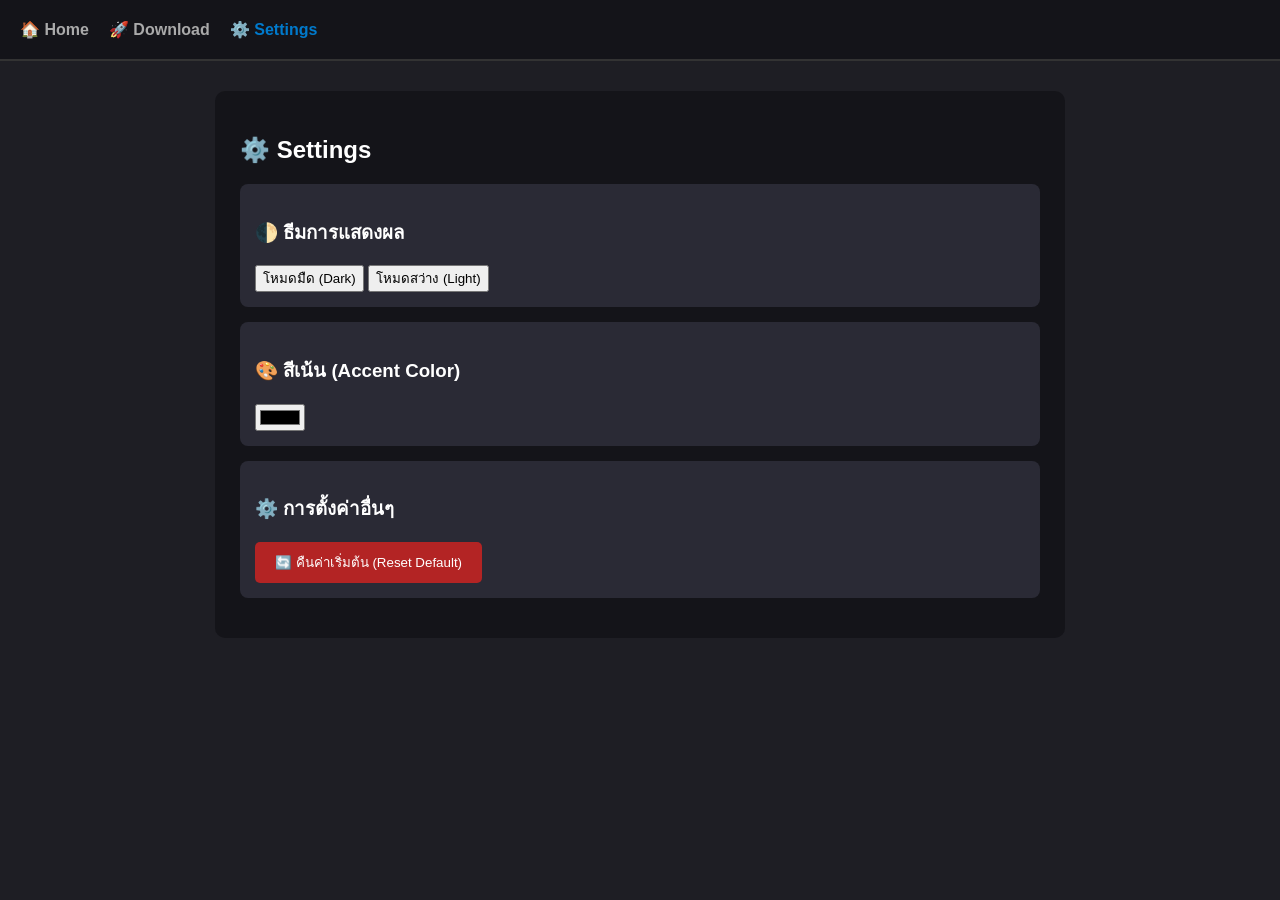
==== settings.html @ 11ca4e33 "Add files via upload" ====
<head>
    <title>GameLauncher-Settings</title>
    <link rel="icon" href="data/gamelauncher_icon.ico" type="image/x-icon">

    <link rel="stylesheet" href="style.css">
</head>
<body>
    <div class="nav">
        <a href="index.html">🏠 Home</a>
        <a href="download.html">🚀 Download</a>
        <a href="settings.html" class="active">⚙️ Settings</a>
    </div>
    <div class="container">
    <h2>⚙️ Settings</h2>

    <div class="card">
        <h3>🌓 ธีมการแสดงผล</h3>
        <button onclick="setTheme('dark')">โหมดมืด (Dark)</button>
        <button onclick="setTheme('light')">โหมดสว่าง (Light)</button>
    </div>

    <div class="card">
        <h3>🎨 สีเน้น (Accent Color)</h3>
        <input type="color" id="colorPicker" onchange="changeColor()">
    </div>

    <div class="card">
        <h3>⚙️ การตั้งค่าอื่นๆ</h3>
        <button onclick="resetToDefault()" style="padding:10px 20px; background:#b32424; color:white; border:none; border-radius:5px; cursor:pointer;">
            🔄 คืนค่าเริ่มต้น (Reset Default)
        </button>
    </div>
    </div>

    <script>
        function resetToDefault() {
            // ล้างข้อมูลที่เคยเซฟไว้
            localStorage.removeItem('theme');
            localStorage.removeItem('accent');
            
            // รีเฟรชหน้าเว็บ เพื่อโหลดค่าเริ่มต้นจาก CSS
            location.reload();
        }
        
        // สลับธีม มืด/สว่าง
        function setTheme(mode) {
            if(mode === 'light') {
                document.body.classList.add('light-theme');
            } else {
                document.body.classList.remove('light-theme');
            }
            localStorage.setItem('theme', mode);
        }

        // เปลี่ยนสี Accent
        function changeColor() {
            const color = document.getElementById('colorPicker').value;
            document.documentElement.style.setProperty('--accent-color', color);
            localStorage.setItem('accent', color);
        }

        // โหลดค่าที่เซฟไว้ตอนเปิดเว็บ
        window.onload = () => {
            const savedTheme = localStorage.getItem('theme');
            const savedColor = localStorage.getItem('accent');
            
            if(savedTheme) setTheme(savedTheme);
            if(savedColor) {
                document.documentElement.style.setProperty('--accent-color', savedColor);
                document.getElementById('colorPicker').value = savedColor;
            }
        }
    </script>
</body>
---- style.css ----
:root {
    --bg-main: #1e1e24;
    --bg-container: #141419;
    --text-color: #ffffff;
    --accent-color: #007acc;
    --card-bg: #2a2a35;
    --border-color: #333;
}

/* ธีมสว่าง */
body.light-theme {
    --bg-main: #f0f0f5;
    --bg-container: #ffffff;
    --text-color: #1e1e24;
    --accent-color: #005a9e;
    --card-bg: #e0e0e8;
    --border-color: #ccc;
}

/* เปลี่ยนจากเดิม th, td { ... } ให้เป็นดังนี้ */
th, td { 
    padding: 12px; 
    border-bottom: 1px solid var(--border-color); 
    text-align: left; 
    color: var(--text-color); /* เพิ่มบรรทัดนี้เพื่อให้สีเปลี่ยนตามธีม */
}

body { font-family: 'Segoe UI', sans-serif; background: var(--bg-main); color: var(--text-color); margin: 0; transition: 0.3s; }
.nav { background: var(--bg-container); padding: 20px; display: flex; gap: 20px; border-bottom: 2px solid var(--border-color); }
.nav a { color: #aaa; text-decoration: none; font-weight: bold; cursor: pointer; }
.nav a.active { color: var(--accent-color); }
.nav a:hover { color: var(--text-color); }

.container { max-width: 800px; margin: 30px auto; background: var(--bg-container); padding: 25px; border-radius: 10px; }
.btn-dl { background: var(--accent-color); color: white; padding: 8px 15px; text-decoration: none; border-radius: 5px; font-weight: bold; }
table { width: 100%; border-collapse: collapse; margin-top: 15px; }
th, td { padding: 12px; border-bottom: 1px solid var(--border-color); text-align: left; }
.card { background: var(--card-bg); padding: 15px; border-radius: 8px; margin-bottom: 15px; }
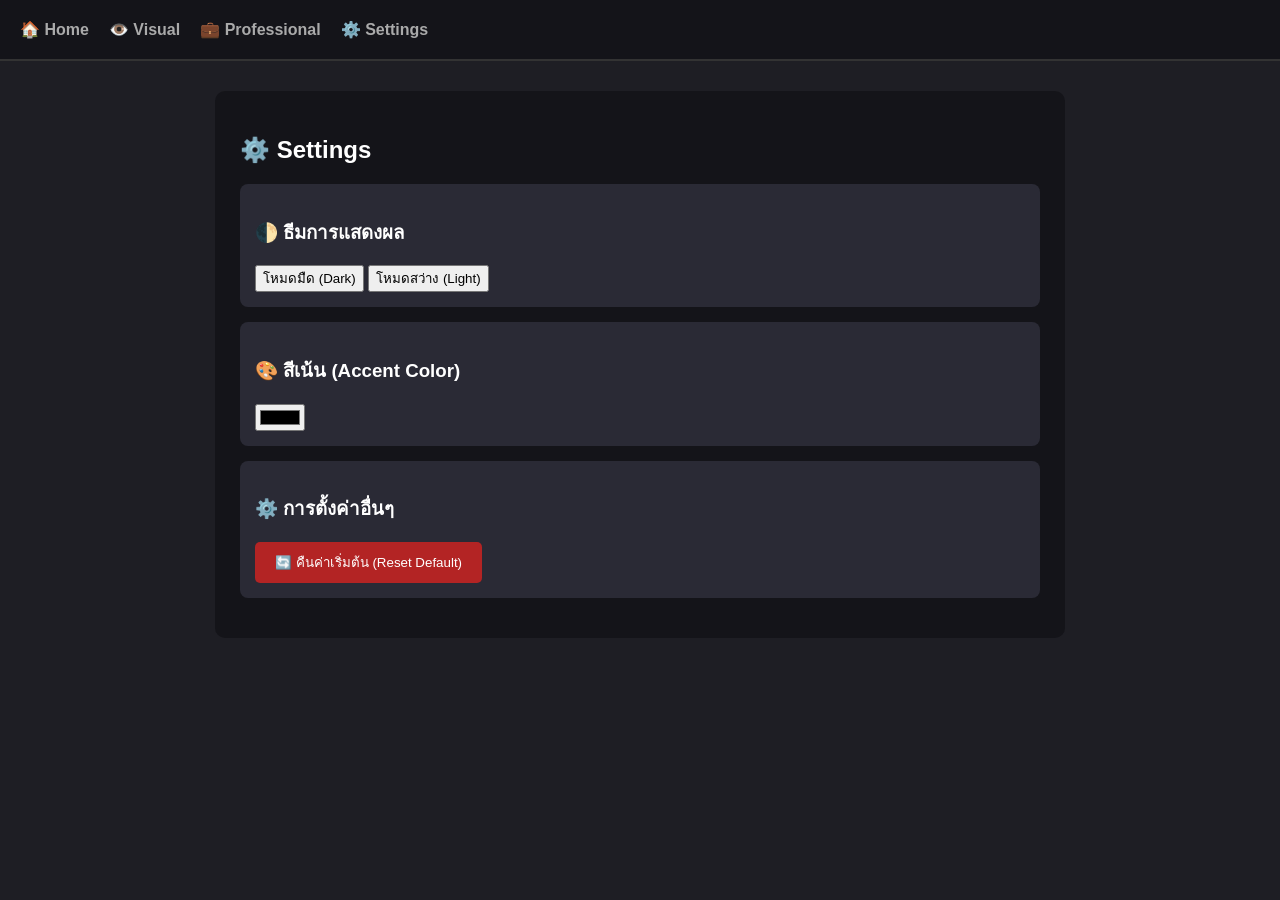
==== commit e553a124: "Add files via upload" ====
--- a/settings.html
+++ b/settings.html
@@ -7,8 +7,9 @@
 <body>
     <div class="nav">
         <a href="index.html">🏠 Home</a>
-        <a href="download.html">🚀 Download</a>
-        <a href="settings.html" class="active">⚙️ Settings</a>
+        <a href="download-visual.html">👁️ Visual</a>
+        <a href="download-professional.html">💼 Professional</a>
+        <a href="settings.html">⚙️ Settings</a>
     </div>
     <div class="container">
     <h2>⚙️ Settings</h2>
--- a/style.css
+++ b/style.css
@@ -25,6 +25,17 @@
     color: var(--text-color); /* เพิ่มบรรทัดนี้เพื่อให้สีเปลี่ยนตามธีม */
 }
 
+/* เพิ่มใน style.css */
+.badge-rec {
+    background: #00a86b;
+    color: white;
+    padding: 2px 6px;
+    border-radius: 4px;
+    font-size: 10px;
+    margin-left: 8px;
+    vertical-align: middle;
+}
+
 body { font-family: 'Segoe UI', sans-serif; background: var(--bg-main); color: var(--text-color); margin: 0; transition: 0.3s; }
 .nav { background: var(--bg-container); padding: 20px; display: flex; gap: 20px; border-bottom: 2px solid var(--border-color); }
 .nav a { color: #aaa; text-decoration: none; font-weight: bold; cursor: pointer; }
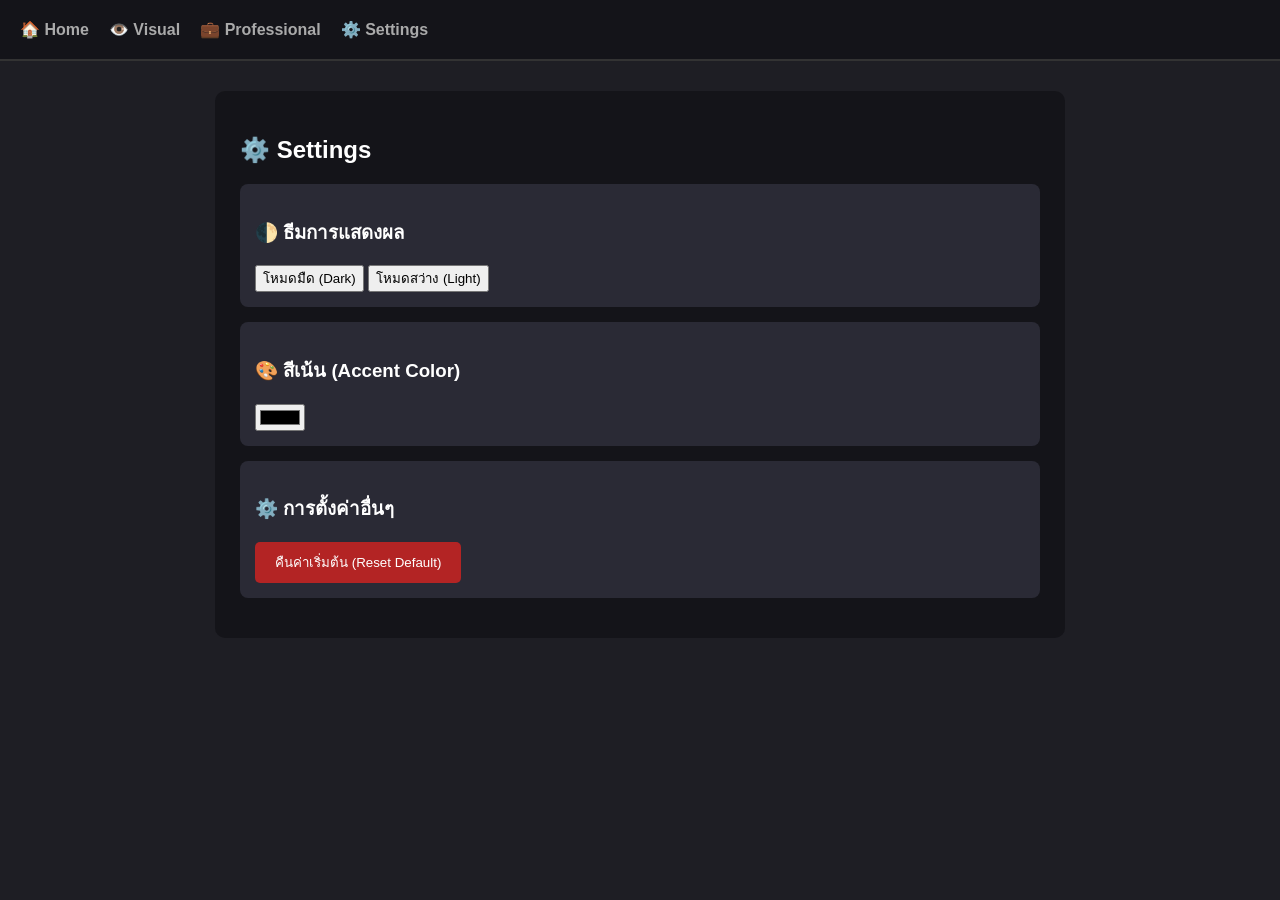
==== commit bba23249: "Update settings.html" ====
--- a/settings.html
+++ b/settings.html
@@ -28,7 +28,7 @@
     <div class="card">
         <h3>⚙️ การตั้งค่าอื่นๆ</h3>
         <button onclick="resetToDefault()" style="padding:10px 20px; background:#b32424; color:white; border:none; border-radius:5px; cursor:pointer;">
-            🔄 คืนค่าเริ่มต้น (Reset Default)
+            คืนค่าเริ่มต้น (Reset Default)
         </button>
     </div>
     </div>
@@ -72,4 +72,4 @@
             }
         }
     </script>
-</body>+</body>
